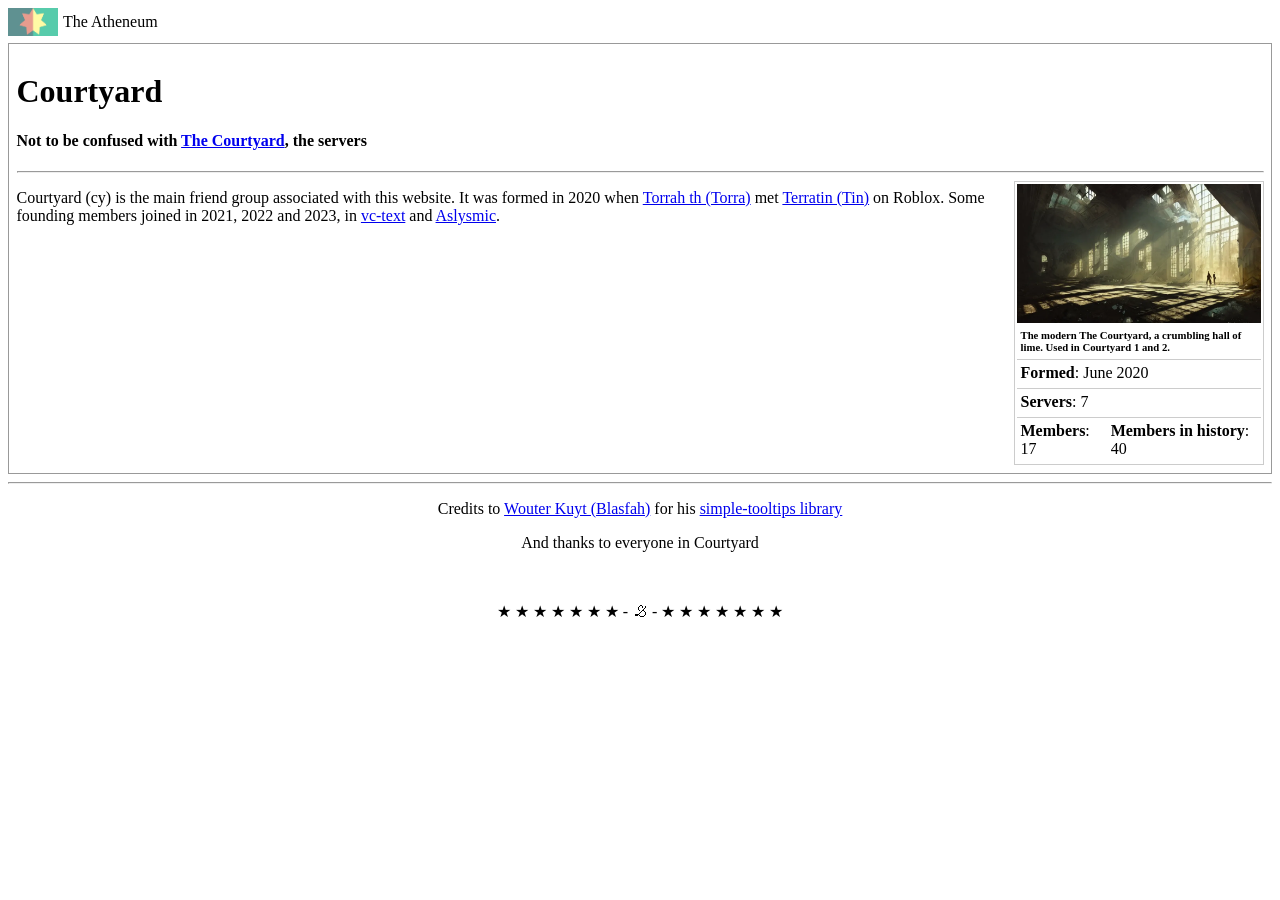
==== Courtyard.html @ 27c2a950 "tyo" ====
﻿<!DOCTYPE html>

<html lang="en">
    <head>
        <meta charset="utf-8" />
        <title>The Atheneum - A department of The Courtyard</title>
        <link rel="stylesheet" href="wiki.css" type="text/css" />
        <!--<script src="app.js"></script>-->
    </head>
    <body>
        <div class="page"></div>
        <div class="content">
            <h1>Courtyard</h1>
            <h4>Not to be confused with <a href="courtyard/The Courtyard">The Courtyard</a>, the servers</h4>
            <hr />
            <div class="infobox">
                <img src="courtyard.png" alt="Courtyard" width="600">
                <h6>The modern The Courtyard, a crumbling hall of lime. Used in Courtyard 1 and 2.</h6>
                    <div class="row">
                        <p><strong>Formed</strong>: June 2020</p>
                    </div>
                    <div class="row">
                        <p><strong>Servers</strong>: 7</p>
                    </div>
                    <div class="row">
                        <p><strong>Members</strong>: 17</p>
                        <p><strong>Members in history</strong>: 40</p>
                    </div>

            </div>
            <p>Courtyard (cy) is the main friend group associated with this website. It was formed in 2020 when <a href="courtyard/torrah th">Torrah th (Torra)</a> met <a href="courtyard/terratin">Terratin (Tin)</a> on Roblox. Some founding members joined in 2021, 2022 and 2023, in <a href="courtyard/vc-text">vc-text</a> and <a href="courtyard/aslysmic">Aslysmic</a>.</p>
        </div>
        <hr>
        <p>Credits to <a href="https://github.com/Blasfah">Wouter Kuyt (Blasfah)</a> for his <a href="https://github.com/WouterKuijt/simple-tooltips">simple-tooltips library</a></p>
        <p>And thanks to everyone in Courtyard</p>
        <br>
        <p>★ ★ ★ ★ ★ ★ ★ - 🙑 -  ★ ★ ★ ★ ★ ★ ★</p>

        <script src="script.js"></script>
    </body>
</html>
---- wiki.css ----
﻿body 
{
    text-align: center;
}

.page-atheneum {
    text-align: left;
    display: flex;
    align-items: center;
    gap: 5px;
    padding-bottom: 7.5px;
}
.content {
    text-align: left;
    border: 1px solid #999;
    padding: 7.5px;
}
/* im not writing gallery code fuck that */
* {
    box-sizing: border-box;
}

div.gallery {
    display: flex;
    flex-wrap: wrap;
    justify-content: center;
}

div.gallery-item {
    margin: 5px;
    border: 1px solid #ccc;
/*    width: calc(25% - 20px);*/
    width: 250px;
}

    div.gallery-item:hover {
        border: 1px solid #999;
    }

    div.gallery-item img {
        width: 100%;
        height: auto;
    }

    div.gallery-item div.desc {
        padding: 15px;
        text-align: center;
    }

@media only screen and (max-width: 768px) {
    div.gallery-item {
        width: calc(50% - 20px);
    }
}

@media only screen and (max-width: 480px) {
    div.gallery-item {
        width: calc(100% - 20px);
    }
}
/* infoboxes */

.content::after {
    content: "";
    display: block;
    clear: both;
}
.infobox {
    display: flex;
    flex-direction: column;
    gap: 2px;
    border: 1px solid #ccc;
    max-width: 250px;
    /* customizable padding via variable */
    padding: 2px;

    float: right;
}

    .row {
        display: flex;
        justify-content: space-between;
        border-top: 1px solid #ccc;
        padding: 0px;
    }
    .infobox h6 {
        margin: 4px;
    }
    .infobox p {
        margin: 4px;
    }

    .infobox img {
        width: 100%;
        height: auto;
        flex-shrink: 0;
    }

.infobox-content {
    flex: 1;
}

/*body {
    font-family: 'Segoe UI', sans-serif;
}

span {
    font-style: italic;
}
*/
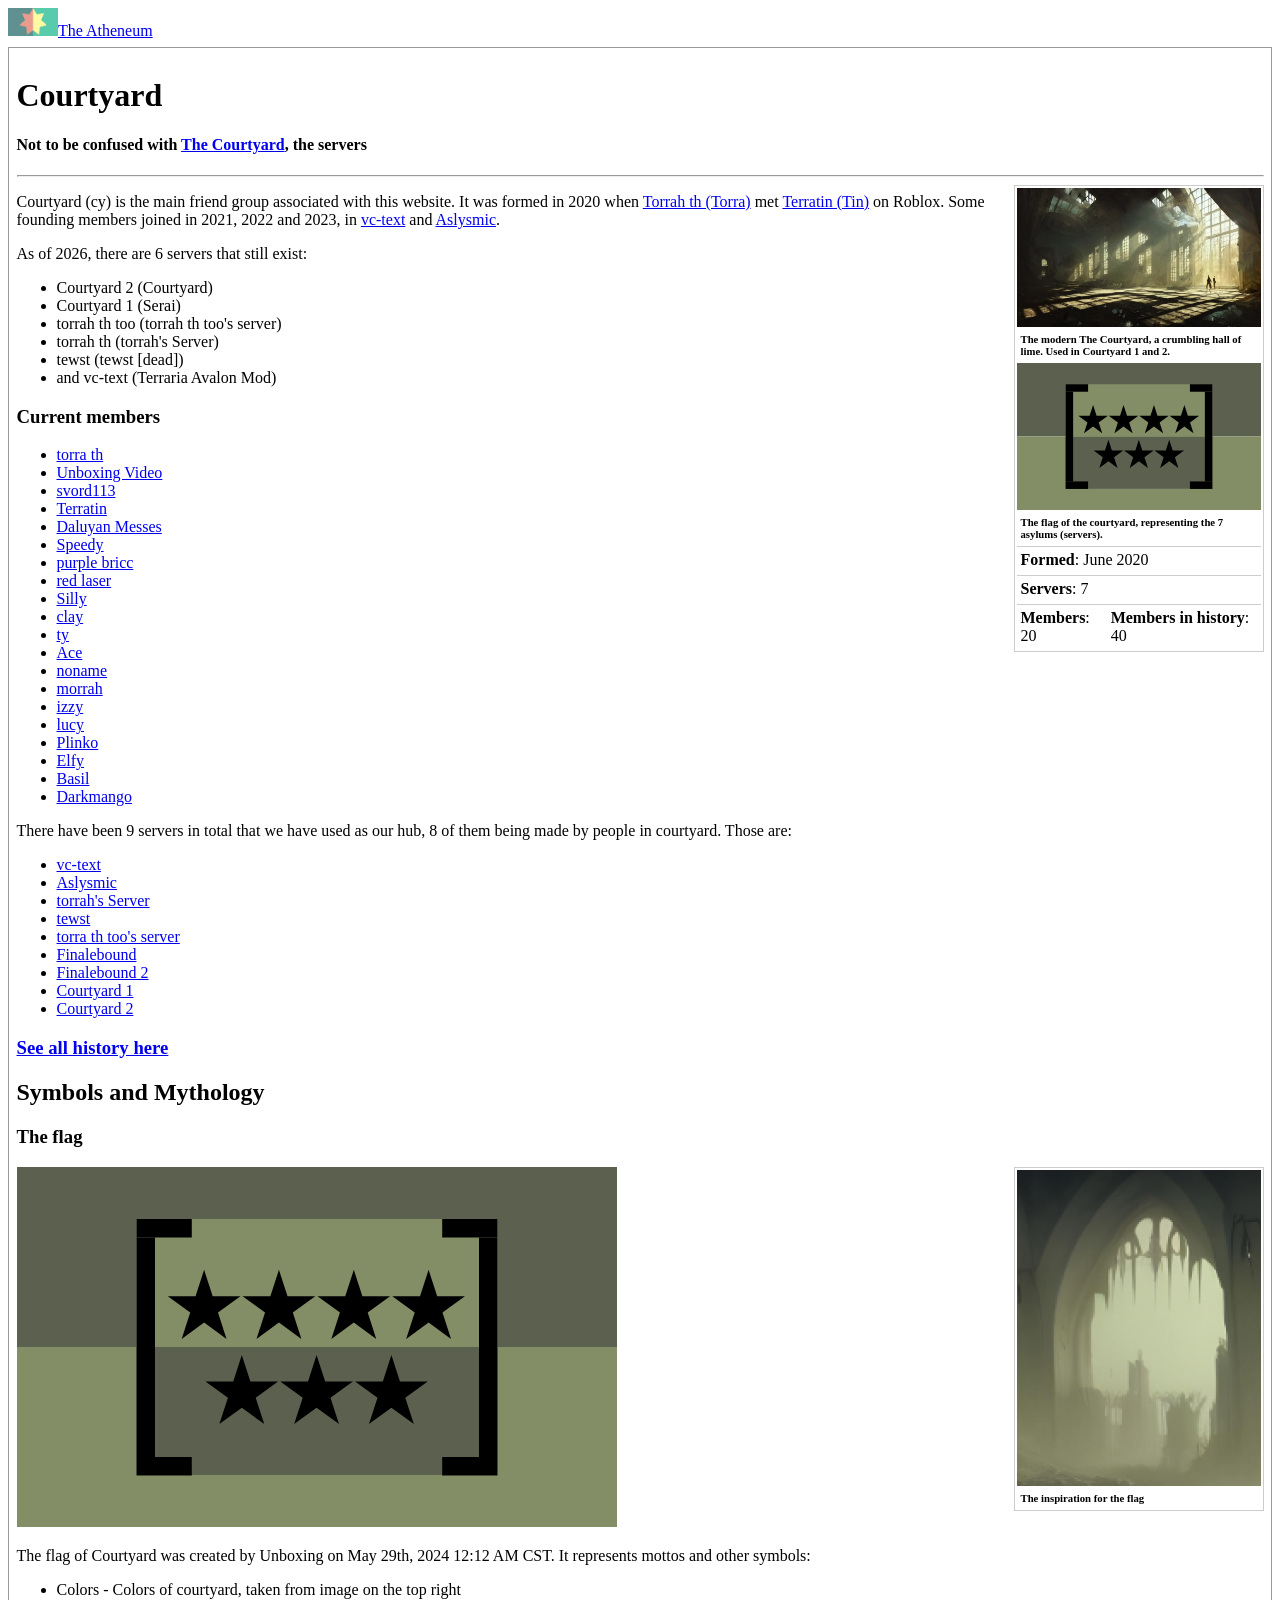
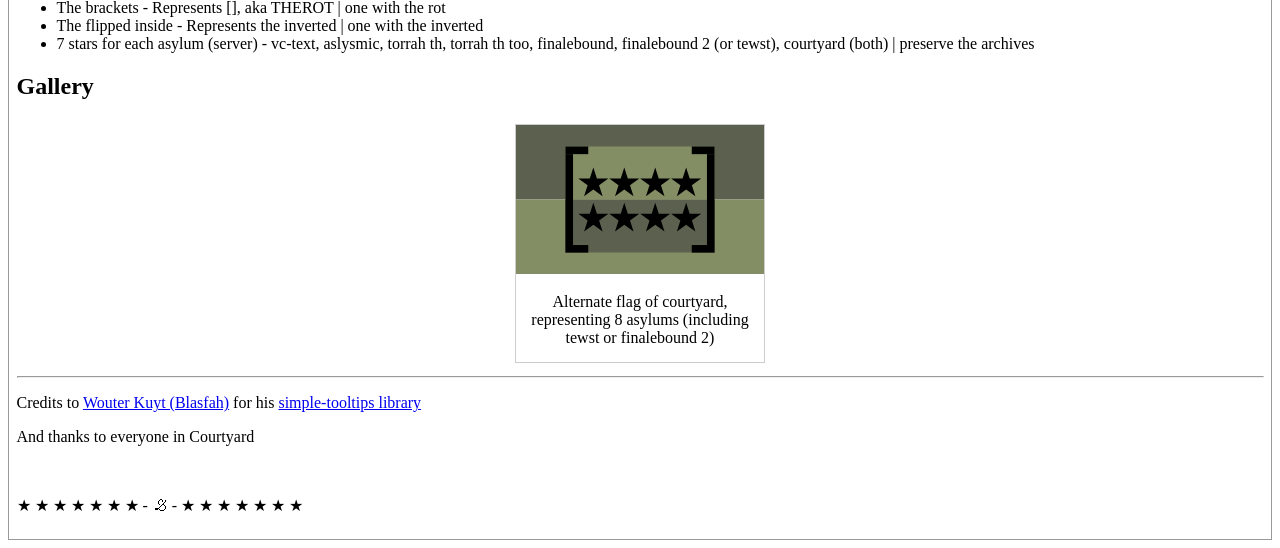
==== commit 0dcaf879: "rewaer" ====
--- a/Courtyard.html
+++ b/Courtyard.html
@@ -16,26 +16,301 @@
             <div class="infobox">
                 <img src="courtyard.png" alt="Courtyard" width="600">
                 <h6>The modern The Courtyard, a crumbling hall of lime. Used in Courtyard 1 and 2.</h6>
-                    <div class="row">
-                        <p><strong>Formed</strong>: June 2020</p>
-                    </div>
-                    <div class="row">
-                        <p><strong>Servers</strong>: 7</p>
-                    </div>
-                    <div class="row">
-                        <p><strong>Members</strong>: 17</p>
-                        <p><strong>Members in history</strong>: 40</p>
-                    </div>
+                <img src="cyflag.svg" alt="The flag of courtyard" width="600">
+                <h6>The flag of the courtyard, representing the 7 asylums (servers).</h6>
+                <div class="row">
+                    <p><strong>Formed</strong>: June 2020</p>
+                </div>
+                <div class="row">
+                    <p><strong>Servers</strong>: 7</p>
+                </div>
+                <div class="row">
+                    <p><strong>Members</strong>: 20</p>
+                    <p><strong>Members in history</strong>: 40</p>
+                </div>
 
             </div>
             <p>Courtyard (cy) is the main friend group associated with this website. It was formed in 2020 when <a href="courtyard/torrah th">Torrah th (Torra)</a> met <a href="courtyard/terratin">Terratin (Tin)</a> on Roblox. Some founding members joined in 2021, 2022 and 2023, in <a href="courtyard/vc-text">vc-text</a> and <a href="courtyard/aslysmic">Aslysmic</a>.</p>
-        </div>
-        <hr>
-        <p>Credits to <a href="https://github.com/Blasfah">Wouter Kuyt (Blasfah)</a> for his <a href="https://github.com/WouterKuijt/simple-tooltips">simple-tooltips library</a></p>
-        <p>And thanks to everyone in Courtyard</p>
-        <br>
-        <p>★ ★ ★ ★ ★ ★ ★ - 🙑 -  ★ ★ ★ ★ ★ ★ ★</p>
-
-        <script src="script.js"></script>
-    </body>
+            <p>As of 2026, there are 6 servers that still exist: </p>
+            <ul>
+                <li>Courtyard 2 (Courtyard)
+                <li>Courtyard 1 (Serai)
+                <li>torrah th too (torrah th too's server)
+                <li>torrah th (torrah's Server)
+                <li>tewst (tewst [dead])
+                <li>and vc-text (Terraria Avalon Mod)
+            </ul>
+            <h3>Current members</h3>
+            <ul>
+                <li><a href="courtyard/people/torrah th">torra th</a>
+                <li><a href="courtyard/people/torrah th">Unboxing Video</a>
+                <li><a href="courtyard/people/torrah th">svord113</a>
+                <li><a href="courtyard/people/torrah th">Terratin</a>
+                <li><a href="courtyard/people/torrah th">Daluyan Messes</a>
+                <li><a href="courtyard/people/torrah th">Speedy</a>
+                <li><a href="courtyard/people/torrah th">purple bricc</a>
+                <li><a href="courtyard/people/torrah th">red laser</a>
+                <li><a href="courtyard/people/torrah th">Silly</a>
+                <li><a href="courtyard/people/torrah th">clay</a>
+                <li><a href="courtyard/people/torrah th">ty</a>
+                <li><a href="courtyard/people/torrah th">Ace</a>
+                <li><a href="courtyard/people/torrah th">noname</a>
+                <li><a href="courtyard/people/torrah th">morrah</a>
+                <li><a href="courtyard/people/torrah th">izzy</a>
+                <li><a href="courtyard/people/torrah th">lucy</a>
+                <li><a href="courtyard/people/torrah th">Plinko</a>
+                <li><a href="courtyard/people/torrah th">Elfy</a>
+                <li><a href="courtyard/people/torrah th">Basil</a>
+                <li><a href="courtyard/people/torrah th">Darkmango</a>
+            </ul>
+            <p>There have been 9 servers in total that we have used as our hub, 8 of them being made by people in courtyard. Those are:</p>
+            <ul>
+                <li><a href="courtyard/servers/avalon">vc-text</a>
+                <li><a href="courtyard/servers/aslysmic">Aslysmic</a>
+                <li><a href="courtyard/servers/torrah">torrah's Server</a>
+                <li><a href="courtyard/servers/tewst">tewst</a>
+                <li><a href="courtyard/servers/torrahthtoo">torra th too's server</a>
+                <li><a href="courtyard/servers/finalebound">Finalebound</a>
+                <li><a href="courtyard/servers/finalebound#2">Finalebound 2</a>
+                <li><a href="courtyard/servers/courtyard1">Courtyard 1</a>
+                <li><a href="courtyard/servers/courtyard2">Courtyard 2</a>
+            </ul>
+            <h3><b><a href="courtyard/history">See all history here</a></b></h3>
+            <!--<h2>History</h2>
+
+    <p><i>Italics = Unsure of</i></p>
+
+    <h3>Introduction</h3>
+
+    <p>The courtyard friend group has lasted for almost 6 years, since <a href="courtyard/people/torrah th">Torra</a> met <a href="courtyard/people/terratin">Tin</a> in <a href="https://www.youtube.com/watch?v=nYEswkK3aIQ">a game Flamingo made.</a></a>
+
+    <p>There have been 9 servers in total that we have used as our hub, 8 of them being made by people in courtyard. Those are:</p>
+    <ul>
+        <li><a href="courtyard/servers/avalon">vc-text</a>
+        <li><a href="courtyard/servers/aslysmic">Aslysmic</a>
+        <li><a href="courtyard/servers/torrah">torrah's Server</a>
+        <li><a href="courtyard/servers/tewst">tewst</a>
+        <li><a href="courtyard/servers/torrahthtoo">torra th too's server</a>
+        <li><a href="courtyard/servers/finalebound">Finalebound</a>
+        <li><a href="courtyard/servers/finalebound#2">Finalebound 2</a>
+        <li><a href="courtyard/servers/courtyard1">Courtyard 1</a>
+        <li><a href="courtyard/servers/courtyard2">Courtyard 2</a>
+    </ul>
+    <h4>Pre-history</h4>
+    <p>Torra and Tin first met <i>somewhere in June of 2020</i>, and later on June 21st, 2021, got each-others discords and started to talk on Tin's now deleted account.</p>
+
+    <p>They met through one of Flamingo's games, where his friend made a building game. The video was made in January 2020, but they played it months after.</p>
+
+    <p><a href="courtyard/people/unboxing video">Unboxing</a> joined Avalon on December 13th, 2020, the first to join Avalon. She mainly talked in vc-text.</p>
+
+    <h4>Avalon (Dec. 13, 2020 - Early 2023) & Aslysmic (Jun.  15, 2021 - Sept. 24, 2022)</h4>
+    <p>With Unboxing joining Avalon, this started the Avalon era (Dec. 13, 2020 - Early 2023), as [[Svord]], [[Daluyan Messes]], Torra, and [[Speedy]] would later join in 2021-2022.</p>
+
+    <p>Torra joined [[Extinction Tales|ET]] ''somewhere in May of 2021'', and met Daluyan there.</p>
+
+    <p>Torra created Aslysmic (originally called Catastrophee) in ''June-July of 2021'', but most likely before. In ''July'', Torra made a video for Daluyan of an item in Aslysmic, when Daluyan joined the team to work on Aslysmic. This began the Aslysmic era (Jun.  15, 2021 - Sept. 24, 2022).</p>
+
+    <p>When Torra (Sept. 7, 2021), Speedy (Sept. 21, 2021), and Svord (Jan. 25, 2022) joined Avalon, they started to speak together in vc-text. This is when the friend group started to meet, however without Tin, as he would never join. [[Sapphirephly]] and [[Gunga]] were also with the group, but never migrated with them until later, in torrah's Server.</p>
+
+    <p>The group eventually joined Aslysmic, and ''met Daluyan there''. ''They would eventually move there, although still talking in Avalon.</p>
+
+    <p>[[Tewst]] was created on May 2nd, 2022. This was Torra's ''2nd ''mod. They would use Tewst as a backup place to talk for a while, never truly making it their hub. They often talked in #channel.</p>
+
+    <p>On the 9th of September, 2022, Torra created torrah's Server, which they all eventually migrated to. This began the Torrah's server era (Sept. 9, 2022 - Mar. 25, 2023).</p>
+
+    == torrah's Server (Sept. 9, 2022 - Mar. 25, 2023) and the fall of Aslysmic and ET ==
+    <p>One of the first events to happen in this new era was the fall of Aslysmic and ET on September 24th, 2022. i dont remember the exact details oops someone help. what i do know is that terra212x took over and deleted aslysmic</p>
+
+    Very very little information has been preserved from torrah's Server, so this section will be short. What is known is that these people were in the server:
+    * Torra
+    * [[Ace]]
+    * Unboxing
+    * Daluyan
+    * Tin
+    * Svord
+    * Speedy
+    * [[Lunatic]]
+    * [[Vaema]]
+    * Gunga
+    * Sapphire
+    * [[Reapermen]]
+    * [[Noname]]
+
+    Torra's alt, letmeinf, joined discord on November 6th, 2022. This would, during Courtyard, become his new main account.
+
+    Sometime around the end of the torrah's Server era, before March 25, 2023 (or on it), the server would implode because of Torra's actions. The server was getting very active, with lots of members talking at the same time. ''Torra could not handle it, and "deleted" the server. He banned everyone except for Tin, but deleted every channel except for #torras-mental-asylum, which he used as a venting server.
+
+    Unboxing was relatively annoying at the time, treating everything as a joke and never being serious. Torra decided that he needed to do something. He had to choose whether to unfriend or not. He even considered deleting his account, though ''that was shut down immediately.''
+
+    With the death of torrah's Server, ''he agreed to create'' a new server, torra th too's Server. His alt made it, and Unboxing was the first to join it. Some people from the old server never rejoined, however, most did. This began the torra th too's Server era (Mar. 25, 2023 - Sept. 1, 2023).
+
+    == torra th too's Server (Mar. 25, 2023 - Sept. 1, 2023) ==
+    [[File:torrathtoo.png|250px|center]]
+
+
+    torra th too's Server is one of the few servers that have not been purged or deleted. It remains to this day, with only a few people staying in it.
+
+    more stuff will be added here when i go in depth into reading old messages and stuff
+
+    People who were in this server:
+    * Torra
+    * Ace
+    * Unboxing
+    * Daluyan
+    * Tin
+    * Svord
+    * Speedy
+    * Lunatic
+    * Vaema
+    * Noname
+
+    == The finalebounds (Unknown - May 28, 2023)==
+    The first finalebound was created by Svord, and it didnt last long. Not much is known about the first one, since it was deleted. However, there was a public finalebound, created as a social experiment by Svord. Not much happened there, but Sapphire did join it.
+
+    The second finalebound was a group chat. It was created due to a situation happening in Lunatic's game's server, Chaos Elixir. He was ignoring and treating Unboxing like a piece of shit, however no one did anything. She went out to Torra and Svord to discuss this, but because they were all talking at the same time, Torra created a group chat.
+
+    It was used to discuss it for a little bit, before devolving into a mess. Soon, Daluyan and Tin would be invited (Apr. 30, 2023) and it turned into their hub for a while.
+
+    However, Svord was building up smth idk how to describe this but basically he said that he started to not like people in te group and that ''no one cared'' so he went out to tin and talked abt it who then told e veroyne in the gorup chat
+
+    then everyone left
+
+    == The unboxing hate club incident (Jun. 10, 2023 - Jul. 11, 2023) ==
+    Unboxing never really got better at being more serious. This led to Tin and Torra creating a group chat called the "unboxing hate club." Torra came up with the name, but Tin created it. Svord was invited, but he reached out to Unboxing to tell her. This led to the 2 compiling a zip file of images of Torra "using" Tin.
+
+    The file was finished and sent to multiple people and servers (Avalon, Tewst, Aequus, and torra th too's Server)
+
+    After a while, Torra created a long response to it. This caused Svord and Unboxing to freak out and stop talking to them for a while. However, Svord reached out to Torra to apologize and they quickly forgave eachother.
+
+    They made a group chat to talk about it, but like Finalebound 2, it quickly devolved into a mess. They soon named the group The Courtyard. Because they wanted emojis, they created a server. This began the Courtyard era, the longest one so far. (Jun. 12, 2023 - Present)
+
+    == The Courtyard (Jun. 12, 2023 - Present) ==
+    The courtyard is the longest and most jampacked era of them all, as this is when the group adapted a new mentality: archiving everything they possibly could. However, that mentality came later. The most people joined the server, and it has the most messages out of all (~670k).
+
+    This section will be divided into subsections.
+
+    [[File:timeline of cy members.png|center|500px]]
+
+    === Pre-Unboxing (Jun. 12, 2023 - Jul. 11, 2023) ===
+    Before the first member joined, the server and group chat was used to shit talk Unboxing about the incident. The server was created for emojis and stickers. It was created with 1 simple rule: only 1 channel could be made. This meant that only general was allowed.
+
+    However, it was quickly deleted and channels started to be made. ''One of the first channels was Torra's.''
+
+    Tin drama 1 happened idk much but it was between svord and tin
+
+    Eventually, Torra reached out to Unboxing about joining the Courtyard. At first, she refused. When asked why she was still in torrah th too, she said that it was because of the Clyde bot. However, Svord reached out and convinced her to join. This made her the first member of Courtyard, much to Tin's dismay. But troubles were resolved with them so yayy
+
+    The first general and other channels were deleted because they didn't want Unboxing to find the shit talking.
+
+    === Tin drama 2 and the next members join===
+    i dont remember much abt these but ik it happened
+
+    Daluyan is invited from torrah th too, and Speedy and Ace join for a gartic. They remain in the server to this day. dates later
+
+    Unboxing's alt is suspended for "being underage" Even tho bros not so theres an alt
+
+    Its fixed soon tho
+
+    === Mrati War (Aug. 25, 2023 - Dec. 6, 2023) ===
+    basically war where ppl hated [[Mrati]] and [[Edwin]] in 2023
+
+    tin drama 3 happened during this not much i remember
+
+    [[Cat]] also joins cause of Mrati but quickly leaves
+
+    Mrati and tin waere temp banned stuff abt interests and allat
+
+    Mrati also kinda ruined the server and made anti-rivulet channels, invading every channel with it
+
+    efforts to ban Mrati are done but not instantly successful, but he gets the memo and leaves
+
+    he created an invite link before he left, but it got deleted. he got banned a while after he left in ''april 2024''
+
+    Edwin said smth abt the serve rbeing too immature for him before he left
+
+    bots also join during this era
+
+    === Next members ===
+    [[Arana]] joins in January 2024 but leaves in March
+
+    [[Fern]] is acciedntally invited by Daluyan and he doesnt make it long
+
+    [[Elfy]] joins courtyardt in april and [[Izzy]] and [[Purple]] join at the same day in june
+
+    [[Ty]] joins the server for the first timein may but leaves in july
+
+    [[Basil]] joins courtyard in july and Karve in august
+
+    === The purple incident ===
+    Purple was quite annoying and mean to most members.
+
+    some more stuff happened that i dont rlly remembner
+
+    This was when the Courtyard game by Tin was made, and Purple was invited to develop it. Others were developing with him, but Purple kept messing with Svord's stuff. This led to Svord leaving the server for a while. Tin also left for a short while.
+
+    === NALYD EXPOSAL ===
+    On the 9th of October, 2024, [[Nalyd]] was exposed as a pedophile. He had sent pictures of his dick to [[Lunar]] and groomed others, as well as sending suggestive messages and sending downright porn to multiple courtyard members and others.
+
+    It was discussed in a channel, which was then sent to multiple people and spread around. This is the first time Courtyard was revealed to the public.
+
+    Lunar and [[Darkmango]] joined shortly after, and they remain here to this day.
+
+    Svord was not here for the exposal, and neither was Tin.
+
+    Elections began shortly before, with Sorra being elected president but it later being taken and given to Zorra. On December 15th, 2024, it was given to Sorra again before later being given to Zorra, who remains president up until the death of the ais.
+
+    === Nalyd tries to come back again ===
+    [[Gert]] joins in October, but overall ''nothing much happens for a while.''
+
+    Ty rejoins on February 4th, 2025 and the constitution is written on the 8th.
+
+    Nalyd was still around on his alt, but with help from Torra, Unboxing, [[Threetone]], Lunar, and ''[[Silly]]'', it is found and eventually stopped.
+
+    Nalyd was working on a Terraria mod called Tempest, where he posted about it on his alt on Bluesky. It was later deleted, and Threetone reached out to ''multiple'' people about it. Silly and Threetone join in February.
+
+    === Present day ===
+    [[Gallium]] joins on the 30th of March, and Sapphire joins on the 31st but leaves on the 4th of April. [[Zud]] joins on the 3rd.
+
+    On May 26th, 2025, Svord's main gets suspended and he is required to use his alt. Luckily, he returns on the 30th.
+
+    On the 1st of May, the AIs are banned from Discord, marking the end of the AI reign.
+
+    Gunga joins on the 19th of May, Purple rejoins on the morning of the 22nd after being unbanned and a Council decision (4-0), and a new member, [[Dekki]], joins on the same day. The member count is now 21.
+
+    It is found that Nalyd did not delete his account, but rather moved it to [https://alicesoulwanderer.bsky.social ALICE?]
+
+    more to be added soon-->
+
+
+            <h2>Symbols and Mythology</h2>
+            <h3>The flag</h3>
+            <div class="infobox">
+                <img src="cyflaginspo.png" alt="Inspiration for the flag of courtyard, an ai generated image" />
+                <h6>The inspiration for the flag</h6>
+            </div>
+
+            <img src="cyflag.svg" alt="Flag of courtyard" width="600">
+            <p>The flag of Courtyard was created by Unboxing on May 29th, 2024 12:12 AM CST. It represents mottos and other symbols:</p>
+            <ul>
+                <li>Colors - Colors of courtyard, taken from image on the top right
+                <li>The brackets - Represents [], aka THEROT | one with the rot
+                <li>The flipped inside - Represents the inverted | one with the inverted
+                <li>7 stars for each asylum (server) - vc-text, aslysmic, torrah th, torrah th too, finalebound, finalebound 2 (or tewst), courtyard (both) | preserve the archives
+            </ul>
+
+            <h2>Gallery</h2>
+            <div class="gallery">
+                <div class="gallery-item">
+                    <img src="cyflag2.svg" alt="alt flag of courtyard" width="600">
+                    <div class="desc">Alternate flag of courtyard, representing 8 asylums (including tewst or finalebound 2)</div>
+                </div>
+            </div>
+            <hr>
+            <p>Credits to <a href="https://github.com/Blasfah">Wouter Kuyt (Blasfah)</a> for his <a href="https://github.com/WouterKuijt/simple-tooltips">simple-tooltips library</a></p>
+            <p>And thanks to everyone in Courtyard</p>
+            <br>
+            <p>★ ★ ★ ★ ★ ★ ★ - 🙑 -  ★ ★ ★ ★ ★ ★ ★</p>
+
+            <script src="script.js"></script>
+</body>
 </html>
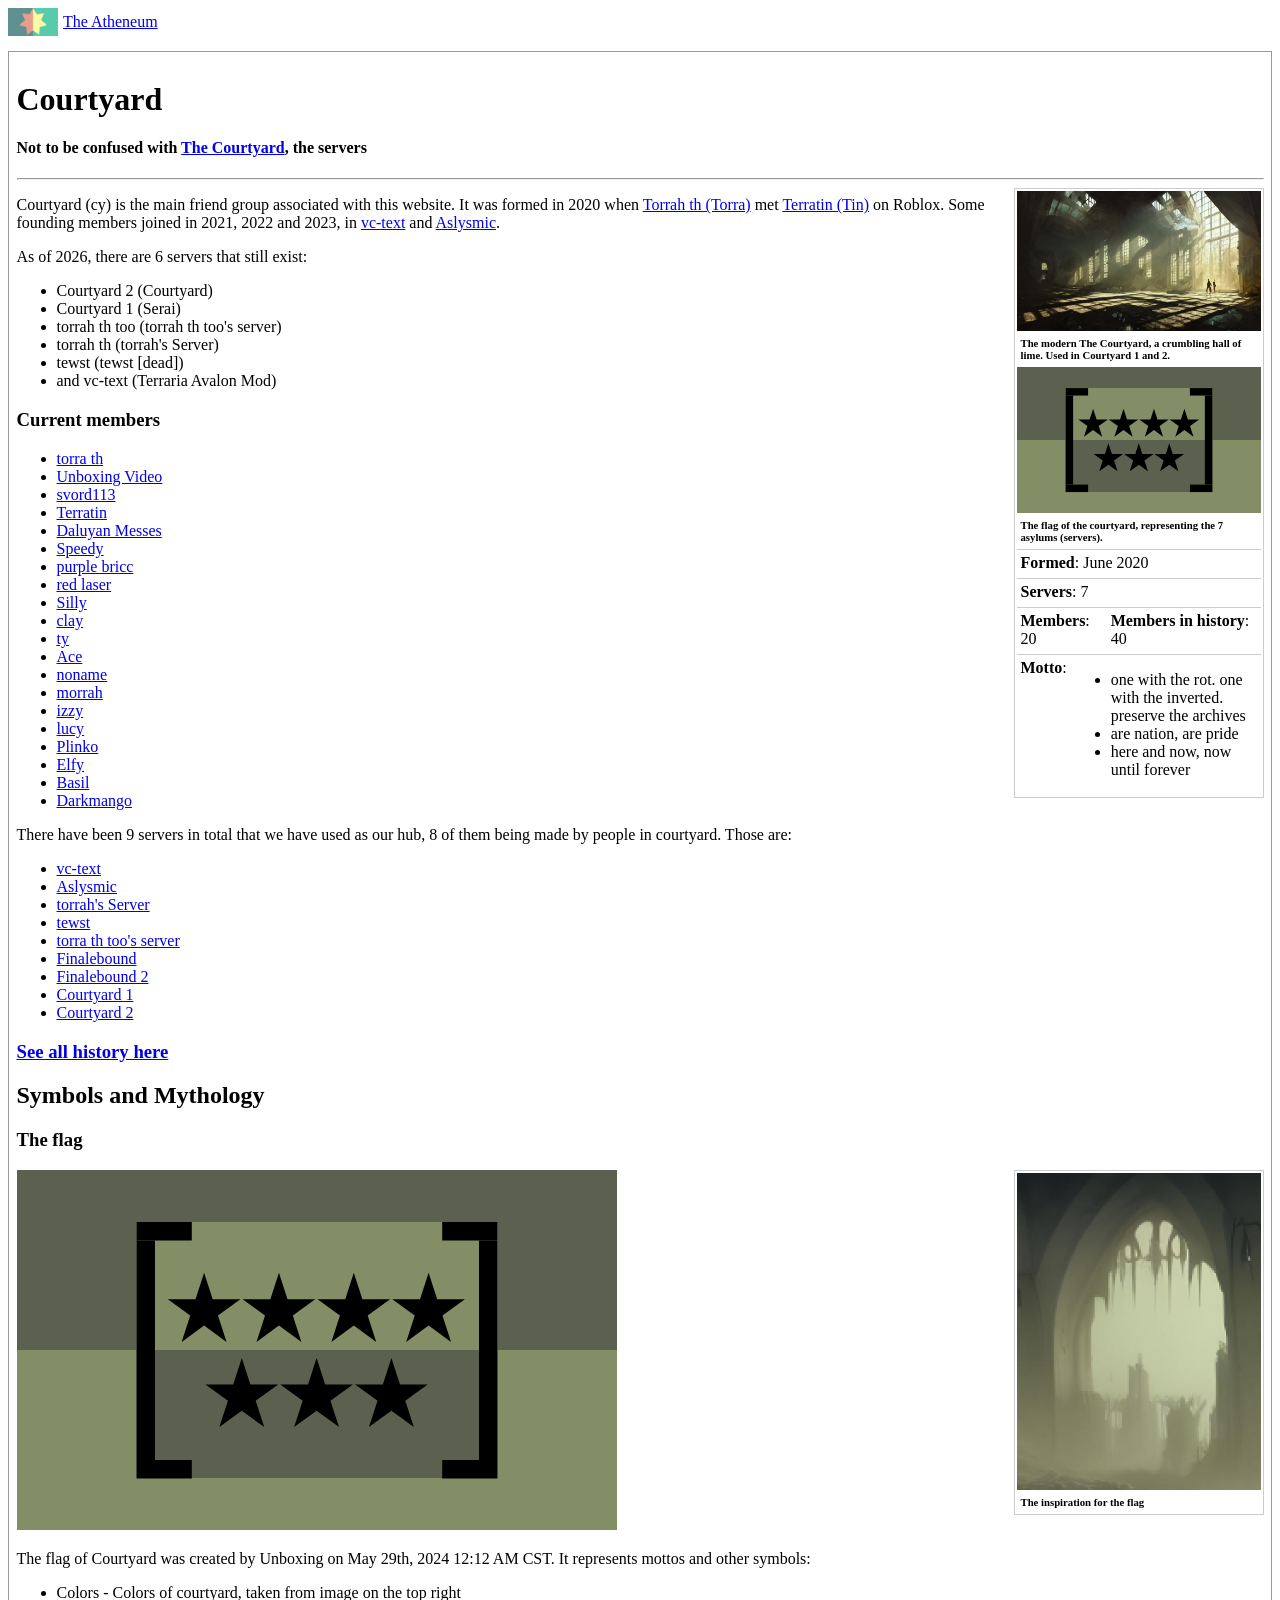
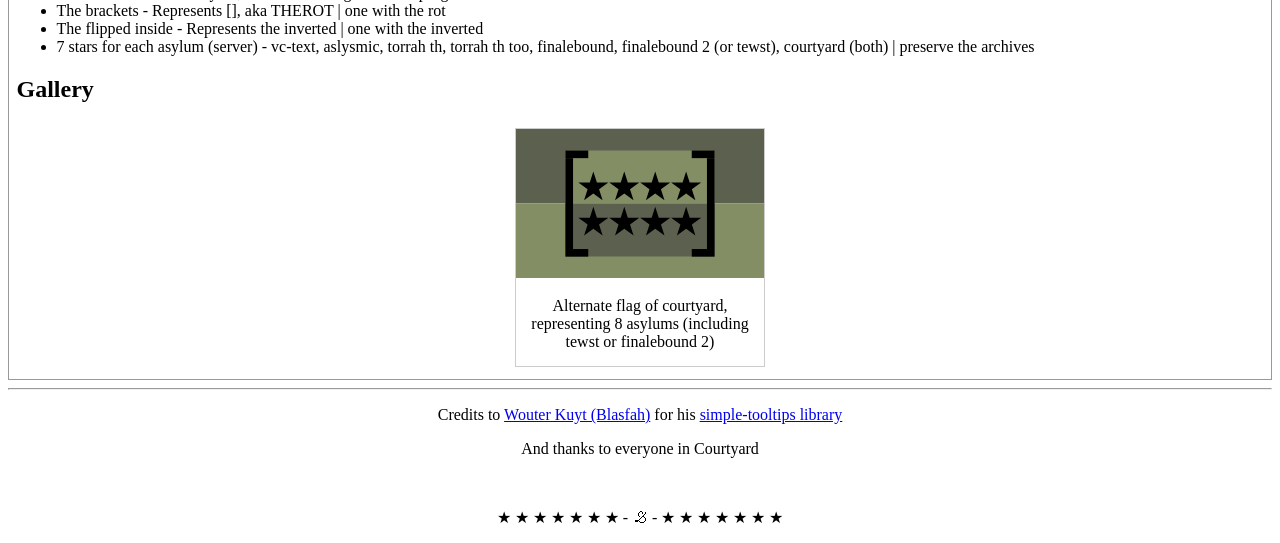
==== commit 85d3d5d5: "h" ====
--- a/Courtyard.html
+++ b/Courtyard.html
@@ -28,6 +28,15 @@
                     <p><strong>Members</strong>: 20</p>
                     <p><strong>Members in history</strong>: 40</p>
                 </div>
+                <div class="row">
+                    <p><strong>Motto</strong>:
+                    <ul>
+                        <li>one with the rot. one with the inverted. preserve the archives
+                        <li>are nation, are pride
+                        <li>here and now, now until forever
+                    </ul></p>
+                </div>
+
 
             </div>
             <p>Courtyard (cy) is the main friend group associated with this website. It was formed in 2020 when <a href="courtyard/torrah th">Torrah th (Torra)</a> met <a href="courtyard/terratin">Terratin (Tin)</a> on Roblox. Some founding members joined in 2021, 2022 and 2023, in <a href="courtyard/vc-text">vc-text</a> and <a href="courtyard/aslysmic">Aslysmic</a>.</p>
@@ -305,12 +314,13 @@
                     <div class="desc">Alternate flag of courtyard, representing 8 asylums (including tewst or finalebound 2)</div>
                 </div>
             </div>
-            <hr>
-            <p>Credits to <a href="https://github.com/Blasfah">Wouter Kuyt (Blasfah)</a> for his <a href="https://github.com/WouterKuijt/simple-tooltips">simple-tooltips library</a></p>
-            <p>And thanks to everyone in Courtyard</p>
-            <br>
-            <p>★ ★ ★ ★ ★ ★ ★ - 🙑 -  ★ ★ ★ ★ ★ ★ ★</p>
-
-            <script src="script.js"></script>
+        </div>
+        <hr>
+        <p>Credits to <a href="https://github.com/Blasfah">Wouter Kuyt (Blasfah)</a> for his <a href="https://github.com/WouterKuijt/simple-tooltips">simple-tooltips library</a></p>
+        <p>And thanks to everyone in Courtyard</p>
+        <br>
+        <p>★ ★ ★ ★ ★ ★ ★ - 🙑 -  ★ ★ ★ ★ ★ ★ ★</p>
+
+        <script src="script.js"></script>
 </body>
 </html>
--- a/wiki.css
+++ b/wiki.css
@@ -4,6 +4,13 @@
 }
 
 .page-atheneum {
+    text-align: left;
+    display: flex;
+    align-items: center;
+    gap: 5px;
+    padding-bottom: 7.5px;
+}
+.page-atheneum a {
     text-align: left;
     display: flex;
     align-items: center;
